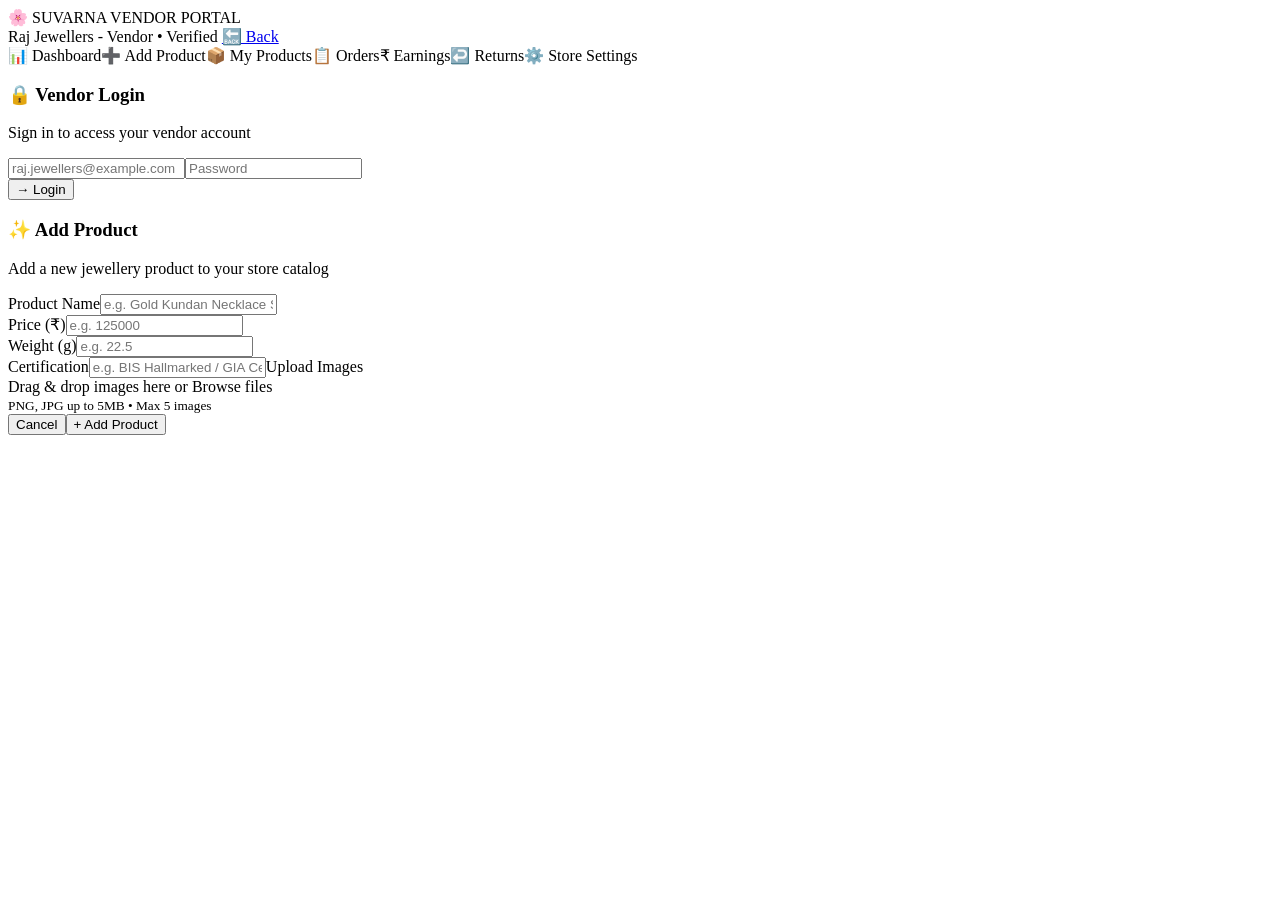
==== vendor-portal.html @ 94630f10 "Create vendor-portal.html" ====
<!DOCTYPE html>
<html><head><meta charset="UTF-8"><meta name="viewport" content="width=device-width, initial-scale=1.0"><title>SUVARNA Vendor Portal</title><link rel="stylesheet" href="vendor-portal.css"></head>
<body>
<div class="top-header"><div class="logo">🌸 SUVARNA <span>VENDOR PORTAL</span></div><div class="vendor-info">Raj Jewellers - Vendor • Verified <a href="index.html">🔙 Back</a></div></div>
<div class="layout">
  <div class="sidebar"><a class="active">📊 Dashboard</a><a class="selected">➕ Add Product</a><a>📦 My Products</a><a>📋 Orders</a><a>₹ Earnings</a><a>↩️ Returns</a><a>⚙️ Store Settings</a></div>
  <div class="main">
    <div class="login-card"><h3>🔒 Vendor Login</h3><p>Sign in to access your vendor account</p><div class="row"><input placeholder="raj.jewellers@example.com"><input type="password" placeholder="Password"></div><button class="btn-login">→ Login</button></div>
    <div class="form-card"><h3>✨ Add Product</h3><p>Add a new jewellery product to your store catalog</p><label>Product Name</label><input placeholder="e.g. Gold Kundan Necklace Set"><div class="row"><div><label>Price (₹)</label><input placeholder="e.g. 125000"></div><div><label>Weight (g)</label><input placeholder="e.g. 22.5"></div></div><label>Certification</label><input placeholder="e.g. BIS Hallmarked / GIA Certified"><label>Upload Images</label><div class="upload">Drag & drop images here or Browse files<br><small>PNG, JPG up to 5MB • Max 5 images</small></div><div class="btn-row"><button class="btn-cancel">Cancel</button><button class="btn-add">+ Add Product</button></div></div>
  </div>
</div>
</body></html>
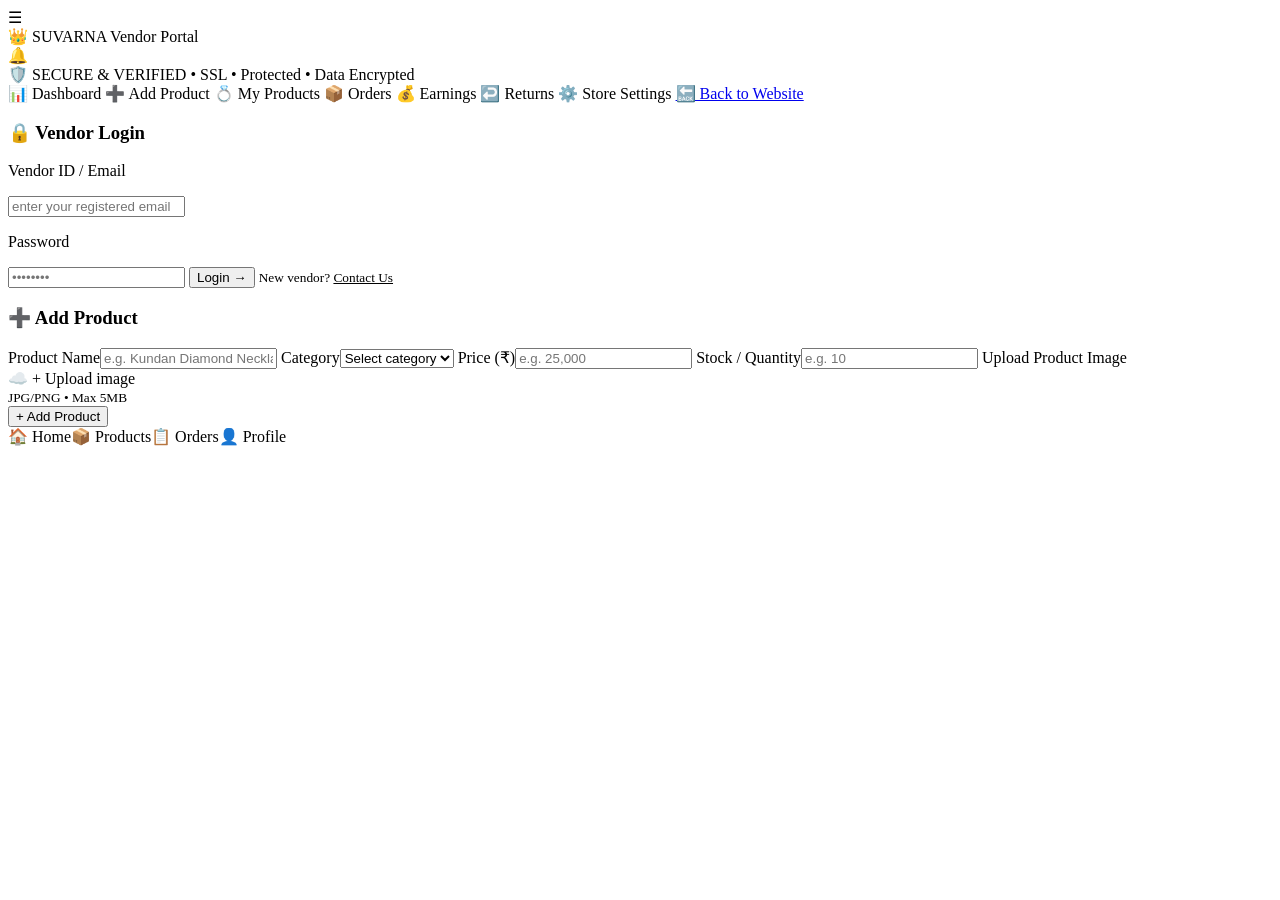
==== commit 6219440c: "Create vendor-portal.html" ====
--- a/vendor-portal.html
+++ b/vendor-portal.html
@@ -1,12 +1,56 @@
 <!DOCTYPE html>
-<html><head><meta charset="UTF-8"><meta name="viewport" content="width=device-width, initial-scale=1.0"><title>SUVARNA Vendor Portal</title><link rel="stylesheet" href="vendor-portal.css"></head>
+<html lang="en">
+<head>
+<meta charset="UTF-8">
+<meta name="viewport" content="width=device-width, initial-scale=1.0">
+<title>SUVARNA Vendor Portal</title>
+<link rel="stylesheet" href="css/vendor-portal.css">
+</head>
 <body>
-<div class="top-header"><div class="logo">🌸 SUVARNA <span>VENDOR PORTAL</span></div><div class="vendor-info">Raj Jewellers - Vendor • Verified <a href="index.html">🔙 Back</a></div></div>
-<div class="layout">
-  <div class="sidebar"><a class="active">📊 Dashboard</a><a class="selected">➕ Add Product</a><a>📦 My Products</a><a>📋 Orders</a><a>₹ Earnings</a><a>↩️ Returns</a><a>⚙️ Store Settings</a></div>
-  <div class="main">
-    <div class="login-card"><h3>🔒 Vendor Login</h3><p>Sign in to access your vendor account</p><div class="row"><input placeholder="raj.jewellers@example.com"><input type="password" placeholder="Password"></div><button class="btn-login">→ Login</button></div>
-    <div class="form-card"><h3>✨ Add Product</h3><p>Add a new jewellery product to your store catalog</p><label>Product Name</label><input placeholder="e.g. Gold Kundan Necklace Set"><div class="row"><div><label>Price (₹)</label><input placeholder="e.g. 125000"></div><div><label>Weight (g)</label><input placeholder="e.g. 22.5"></div></div><label>Certification</label><input placeholder="e.g. BIS Hallmarked / GIA Certified"><label>Upload Images</label><div class="upload">Drag & drop images here or Browse files<br><small>PNG, JPG up to 5MB • Max 5 images</small></div><div class="btn-row"><button class="btn-cancel">Cancel</button><button class="btn-add">+ Add Product</button></div></div>
+<div class="pearl-bg">
+  <header class="header">
+    <div class="menu-toggle" onclick="document.getElementById('sidebar').classList.toggle('show')">☰</div>
+    <div class="logo">👑 SUVARNA <span>Vendor Portal</span></div>
+    <div>🔔</div>
+  </header>
+
+  <div class="secure-badge">🛡️ SECURE & VERIFIED • SSL • Protected • Data Encrypted</div>
+
+  <div class="layout">
+    <div class="sidebar" id="sidebar">
+      <a class="active">📊 Dashboard</a>
+      <a class="sel">➕ Add Product</a>
+      <a>💍 My Products</a>
+      <a>📦 Orders</a>
+      <a>💰 Earnings</a>
+      <a>↩️ Returns</a>
+      <a>⚙️ Store Settings</a>
+      <a href="index.html" class="back">🔙 Back to Website</a>
+    </div>
+
+    <div class="main">
+      <div class="card">
+        <h3>🔒 Vendor Login</h3>
+        <p>Vendor ID / Email</p><input placeholder="enter your registered email">
+        <p>Password</p><input type="password" placeholder="••••••••">
+        <button class="btn-saffron">Login →</button>
+        <small>New vendor? <u>Contact Us</u></small>
+      </div>
+
+      <div class="card">
+        <h3>➕ Add Product</h3>
+        <label>Product Name</label><input placeholder="e.g. Kundan Diamond Necklace">
+        <label>Category</label><select><option>Select category</option><option>Gold</option><option>Diamond</option><option>Silver</option><option>Bridal</option></select>
+        <label>Price (₹)</label><input placeholder="e.g. 25,000">
+        <label>Stock / Quantity</label><input placeholder="e.g. 10">
+        <label>Upload Product Image</label>
+        <div class="upload">☁️ + Upload image<br><small>JPG/PNG • Max 5MB</small></div>
+        <button class="btn-saffron">+ Add Product</button>
+      </div>
+    </div>
   </div>
+
+  <div class="bottom-nav"><span class="active">🏠 Home</span><span>📦 Products</span><span>📋 Orders</span><span>👤 Profile</span></div>
 </div>
-</body></html>
+</body>
+      </html>
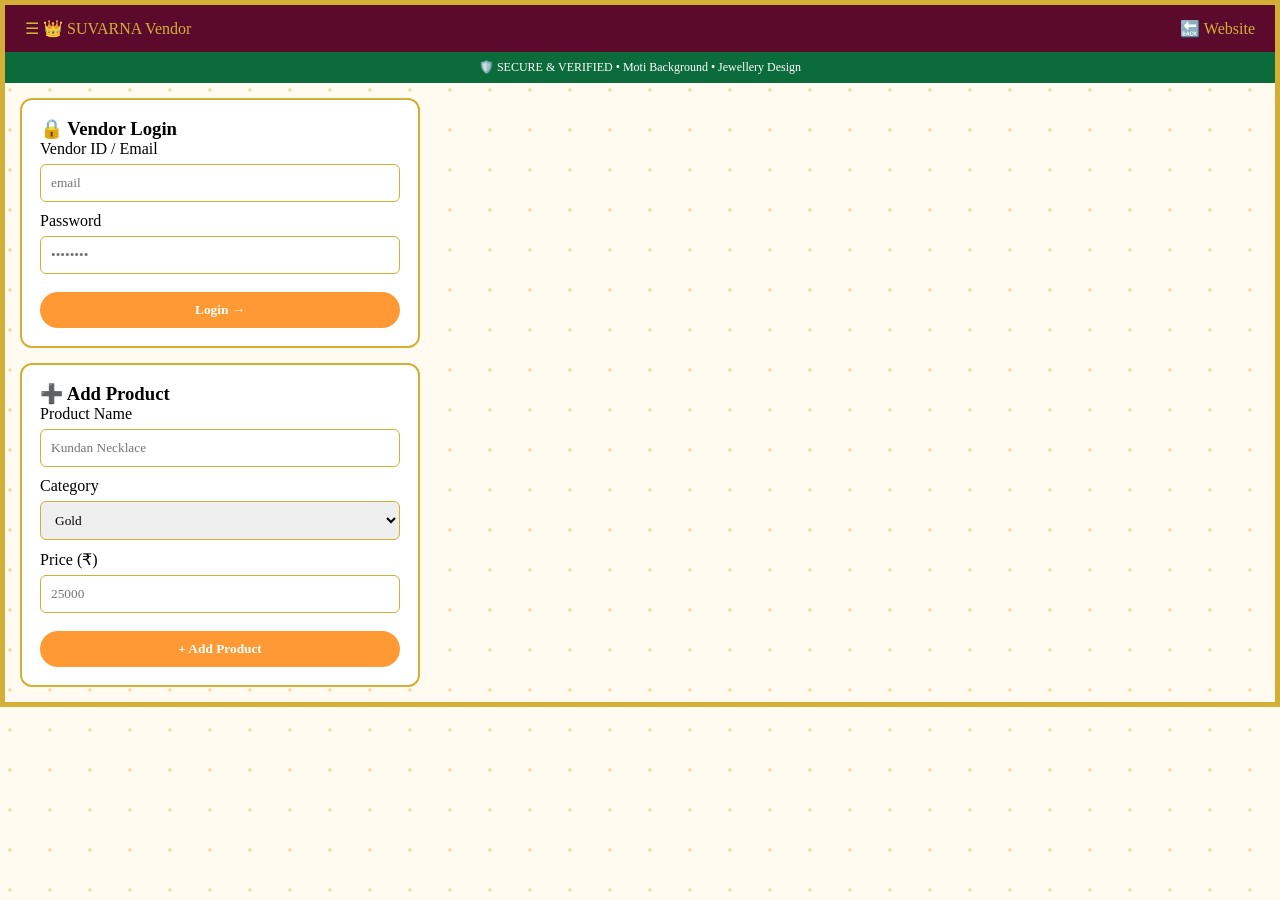
==== commit 2f3a02db: "Create vendor-portal.html" ====
--- a/vendor-portal.html
+++ b/vendor-portal.html
@@ -1,56 +1,16 @@
 <!DOCTYPE html>
-<html lang="en">
-<head>
-<meta charset="UTF-8">
-<meta name="viewport" content="width=device-width, initial-scale=1.0">
-<title>SUVARNA Vendor Portal</title>
-<link rel="stylesheet" href="css/vendor-portal.css">
-</head>
-<body>
-<div class="pearl-bg">
-  <header class="header">
-    <div class="menu-toggle" onclick="document.getElementById('sidebar').classList.toggle('show')">☰</div>
-    <div class="logo">👑 SUVARNA <span>Vendor Portal</span></div>
-    <div>🔔</div>
-  </header>
-
-  <div class="secure-badge">🛡️ SECURE & VERIFIED • SSL • Protected • Data Encrypted</div>
-
-  <div class="layout">
-    <div class="sidebar" id="sidebar">
-      <a class="active">📊 Dashboard</a>
-      <a class="sel">➕ Add Product</a>
-      <a>💍 My Products</a>
-      <a>📦 Orders</a>
-      <a>💰 Earnings</a>
-      <a>↩️ Returns</a>
-      <a>⚙️ Store Settings</a>
-      <a href="index.html" class="back">🔙 Back to Website</a>
-    </div>
-
-    <div class="main">
-      <div class="card">
-        <h3>🔒 Vendor Login</h3>
-        <p>Vendor ID / Email</p><input placeholder="enter your registered email">
-        <p>Password</p><input type="password" placeholder="••••••••">
-        <button class="btn-saffron">Login →</button>
-        <small>New vendor? <u>Contact Us</u></small>
-      </div>
-
-      <div class="card">
-        <h3>➕ Add Product</h3>
-        <label>Product Name</label><input placeholder="e.g. Kundan Diamond Necklace">
-        <label>Category</label><select><option>Select category</option><option>Gold</option><option>Diamond</option><option>Silver</option><option>Bridal</option></select>
-        <label>Price (₹)</label><input placeholder="e.g. 25,000">
-        <label>Stock / Quantity</label><input placeholder="e.g. 10">
-        <label>Upload Product Image</label>
-        <div class="upload">☁️ + Upload image<br><small>JPG/PNG • Max 5MB</small></div>
-        <button class="btn-saffron">+ Add Product</button>
-      </div>
-    </div>
-  </div>
-
-  <div class="bottom-nav"><span class="active">🏠 Home</span><span>📦 Products</span><span>📋 Orders</span><span>👤 Profile</span></div>
-</div>
-</body>
-      </html>
+<html><head><meta charset="UTF-8"><meta name="viewport" content="width=device-width, initial-scale=1.0">
+<title>SUVARNA Vendor</title>
+<style>
+*{margin:0;padding:0;box-sizing:border-box;font-family:serif} body{border:5px solid #D4AF37;background:#FFFBF0 url('data:image/svg+xml;utf8,<svg xmlns="http://www.w3.org/2000/svg" width="40" height="40"><circle cx="10" cy="10" r="2" fill="%23D4AF3755"/></svg>')}
+.header{background:#5C0A2C;color:#D4AF37;padding:14px 20px;display:flex;justify-content:space-between}
+.card{background:#fff;border:2px solid #D4AF37;border-radius:12px;padding:18px;margin:15px;max-width:400px}
+input,select{width:100%;padding:10px;margin:6px 0 10px;border:1px solid #D4AF37;border-radius:6px}
+.btn{background:#FF9933;color:#fff;border:none;padding:10px;width:100%;border-radius:20px;font-weight:bold;margin-top:8px}
+.badge{background:#0B6B3A;color:#fff;text-align:center;padding:8px;font-size:12px}
+</style></head><body>
+<div class="header"><div>☰ 👑 SUVARNA Vendor</div><a href="index.html" style="color:#D4AF37;text-decoration:none">🔙 Website</a></div>
+<div class="badge">🛡️ SECURE & VERIFIED • Moti Background • Jewellery Design</div>
+<div class="card"><h3>🔒 Vendor Login</h3><p>Vendor ID / Email</p><input placeholder="email"><p>Password</p><input type="password" placeholder="••••••••"><button class="btn">Login →</button></div>
+<div class="card"><h3>➕ Add Product</h3><label>Product Name</label><input placeholder="Kundan Necklace"><label>Category</label><select><option>Gold</option><option>Diamond</option><option>Silver</option><option>Bridal</option></select><label>Price (₹)</label><input placeholder="25000"><button class="btn">+ Add Product</button></div>
+</body></html>
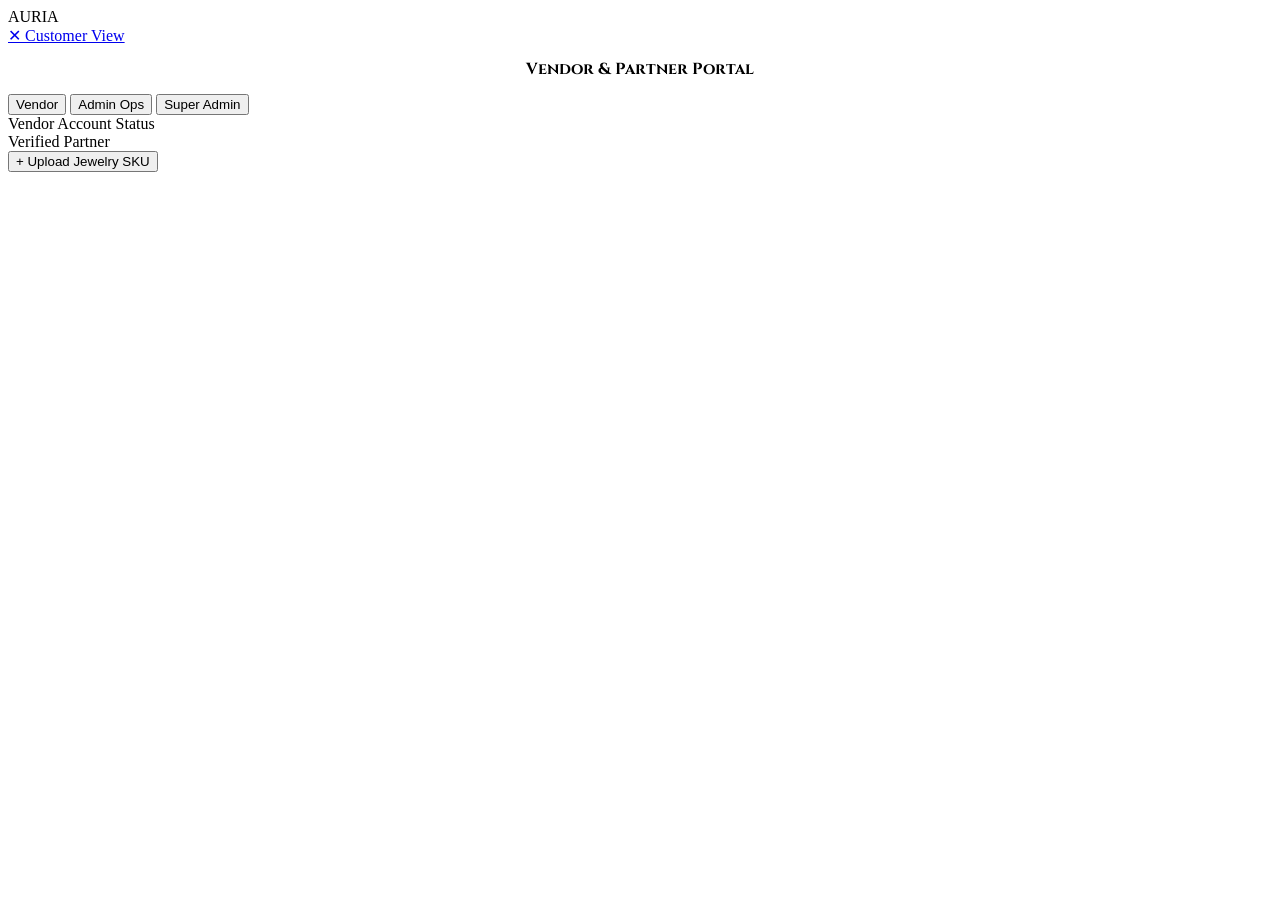
==== commit f0275c35: "Create vendor-portal.html" ====
--- a/vendor-portal.html
+++ b/vendor-portal.html
@@ -1,16 +1,64 @@
 <!DOCTYPE html>
-<html><head><meta charset="UTF-8"><meta name="viewport" content="width=device-width, initial-scale=1.0">
-<title>SUVARNA Vendor</title>
-<style>
-*{margin:0;padding:0;box-sizing:border-box;font-family:serif} body{border:5px solid #D4AF37;background:#FFFBF0 url('data:image/svg+xml;utf8,<svg xmlns="http://www.w3.org/2000/svg" width="40" height="40"><circle cx="10" cy="10" r="2" fill="%23D4AF3755"/></svg>')}
-.header{background:#5C0A2C;color:#D4AF37;padding:14px 20px;display:flex;justify-content:space-between}
-.card{background:#fff;border:2px solid #D4AF37;border-radius:12px;padding:18px;margin:15px;max-width:400px}
-input,select{width:100%;padding:10px;margin:6px 0 10px;border:1px solid #D4AF37;border-radius:6px}
-.btn{background:#FF9933;color:#fff;border:none;padding:10px;width:100%;border-radius:20px;font-weight:bold;margin-top:8px}
-.badge{background:#0B6B3A;color:#fff;text-align:center;padding:8px;font-size:12px}
-</style></head><body>
-<div class="header"><div>☰ 👑 SUVARNA Vendor</div><a href="index.html" style="color:#D4AF37;text-decoration:none">🔙 Website</a></div>
-<div class="badge">🛡️ SECURE & VERIFIED • Moti Background • Jewellery Design</div>
-<div class="card"><h3>🔒 Vendor Login</h3><p>Vendor ID / Email</p><input placeholder="email"><p>Password</p><input type="password" placeholder="••••••••"><button class="btn">Login →</button></div>
-<div class="card"><h3>➕ Add Product</h3><label>Product Name</label><input placeholder="Kundan Necklace"><label>Category</label><select><option>Gold</option><option>Diamond</option><option>Silver</option><option>Bridal</option></select><label>Price (₹)</label><input placeholder="25000"><button class="btn">+ Add Product</button></div>
-</body></html>
+<html lang="hi">
+<head>
+    <meta charset="UTF-8">
+    <meta name="viewport" content="width=device-width, initial-scale=1.0">
+    <title>AURIA - Vendor Portal</title>
+    <link href="https://fonts.googleapis.com/css2?family=Cinzel:wght@600;700&family=Montserrat:wght@400;600;700&display=swap" rel="stylesheet">
+    <link rel="stylesheet" href="../assets/css/style.css">
+</head>
+<body>
+
+<div class="phone-viewport">
+    <div class="header">
+        <div class="brand-logo">AURIA</div>
+        <a href="../index.html" class="nav-link-btn">✕ Customer View</a>
+    </div>
+
+    <div class="content">
+        <div style="margin-bottom: 12px; text-align: center;">
+            <h2 style="font-family:'Cinzel', serif; color: var(--maroon); font-size: 16px;">Vendor & Partner Portal</h2>
+        </div>
+
+        <!-- Internal Role Selector Tabs -->
+        <div class="vendor-subtabs">
+            <button class="subtab-btn active" onclick="switchVendorSubTab('vendor-me', event)">Vendor</button>
+            <button class="subtab-btn" onclick="switchVendorSubTab('vendor-admin', event)">Admin Ops</button>
+            <button class="subtab-btn" onclick="switchVendorSubTab('vendor-superadmin', event)">Super Admin</button>
+        </div>
+
+        <!-- 1. Vendor Own Tab -->
+        <div id="subtab-vendor-me" class="vendor-content-tab">
+            <div class="card">
+                <span class="card-title">Vendor Account Status</span>
+                <div class="card-value">Verified Partner</div>
+            </div>
+            <div class="card">
+                <button class="btn btn-gold">+ Upload Jewelry SKU</button>
+            </div>
+        </div>
+
+        <!-- 2. Admin Operations Tab -->
+        <div id="subtab-vendor-admin" class="vendor-content-tab" style="display:none;">
+            <div class="card">
+                <span class="card-title">Admin Review Queue</span>
+                <div class="card-value" style="color: #B78103;">8 Pending SKUs</div>
+                <button class="btn btn-emerald">Open Verification Desk</button>
+            </div>
+        </div>
+
+        <!-- 3. Super Admin Tab -->
+        <div id="subtab-vendor-superadmin" class="vendor-content-tab" style="display:none;">
+            <div class="card">
+                <span class="card-title">Platform GMV & Revenue</span>
+                <div class="card-value">₹14.60 Crore</div>
+                <button class="btn btn-maroon">Manage Permissions</button>
+            </div>
+        </div>
+
+    </div>
+</div>
+
+<script src="../assets/js/main.js"></script>
+</body>
+</html>
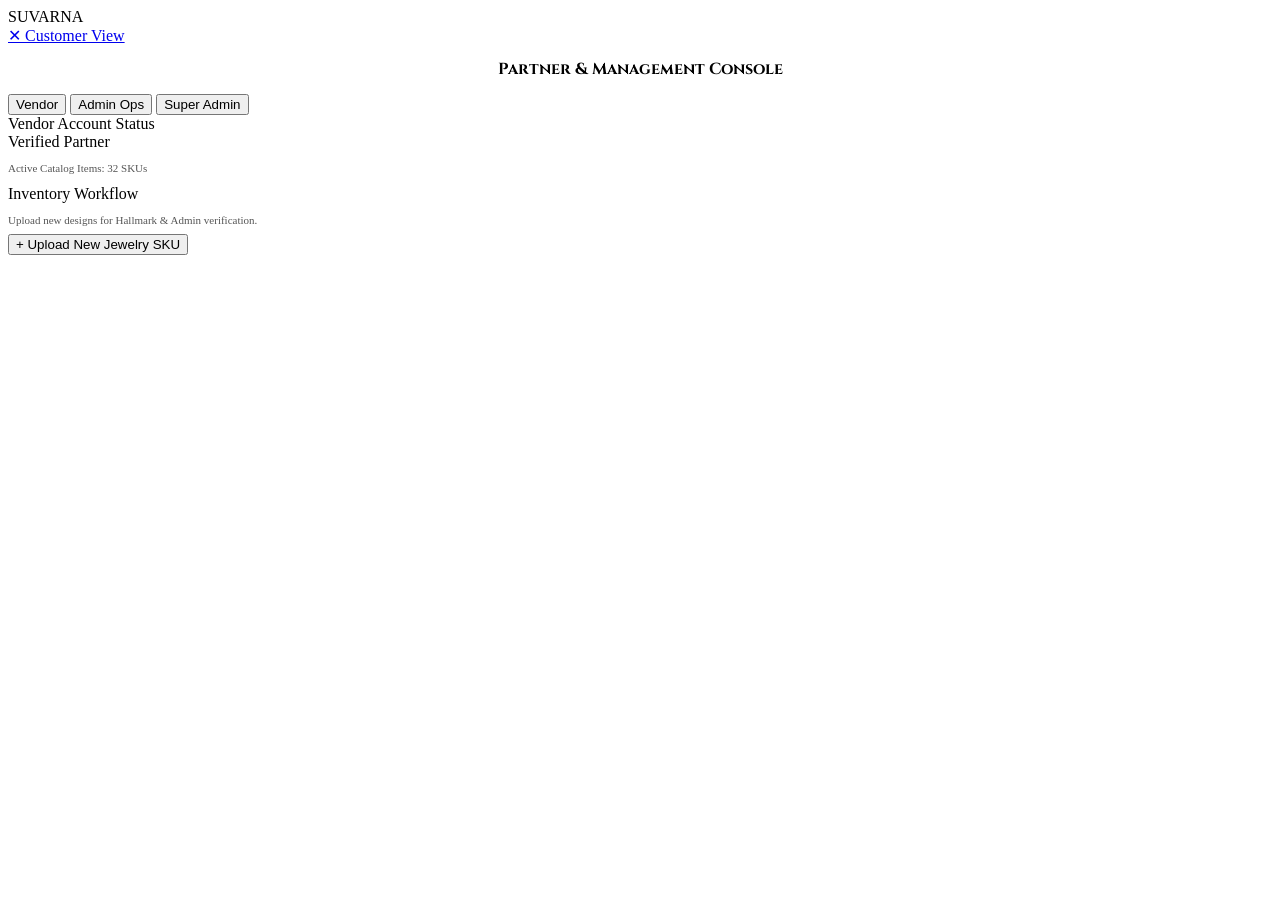
==== commit cd40dbab: "Create vendor-portal.html" ====
--- a/vendor-portal.html
+++ b/vendor-portal.html
@@ -2,57 +2,73 @@
 <html lang="hi">
 <head>
     <meta charset="UTF-8">
-    <meta name="viewport" content="width=device-width, initial-scale=1.0">
-    <title>AURIA - Vendor Portal</title>
+    <meta name="viewport" content="width=device-width, initial-scale=1.0, maximum-scale=1.0, user-scalable=no">
+    <title>SUVARNA - Vendor & Admin Portal</title>
     <link href="https://fonts.googleapis.com/css2?family=Cinzel:wght@600;700&family=Montserrat:wght@400;600;700&display=swap" rel="stylesheet">
     <link rel="stylesheet" href="../assets/css/style.css">
 </head>
 <body>
 
 <div class="phone-viewport">
+    <!-- Header -->
     <div class="header">
-        <div class="brand-logo">AURIA</div>
+        <div class="brand-logo">SUVARNA</div>
         <a href="../index.html" class="nav-link-btn">✕ Customer View</a>
     </div>
 
+    <!-- Main Content -->
     <div class="content">
         <div style="margin-bottom: 12px; text-align: center;">
-            <h2 style="font-family:'Cinzel', serif; color: var(--maroon); font-size: 16px;">Vendor & Partner Portal</h2>
+            <h2 style="font-family:'Cinzel', serif; color: var(--maroon); font-size: 16px;">Partner & Management Console</h2>
         </div>
 
-        <!-- Internal Role Selector Tabs -->
+        <!-- Internal Role Navigation Tabs -->
         <div class="vendor-subtabs">
             <button class="subtab-btn active" onclick="switchVendorSubTab('vendor-me', event)">Vendor</button>
             <button class="subtab-btn" onclick="switchVendorSubTab('vendor-admin', event)">Admin Ops</button>
             <button class="subtab-btn" onclick="switchVendorSubTab('vendor-superadmin', event)">Super Admin</button>
         </div>
 
-        <!-- 1. Vendor Own Tab -->
+        <!-- 1. Vendor Own Dashboard Tab -->
         <div id="subtab-vendor-me" class="vendor-content-tab">
             <div class="card">
                 <span class="card-title">Vendor Account Status</span>
                 <div class="card-value">Verified Partner</div>
+                <p style="font-size: 11px; color:#555;">Active Catalog Items: 32 SKUs</p>
             </div>
             <div class="card">
-                <button class="btn btn-gold">+ Upload Jewelry SKU</button>
+                <span class="card-title">Inventory Workflow</span>
+                <p style="font-size: 11px; color:#555; margin-bottom: 8px;">Upload new designs for Hallmark & Admin verification.</p>
+                <button class="btn btn-gold" onclick="triggerAction('Opening SKU Upload Form...')">+ Upload New Jewelry SKU</button>
             </div>
         </div>
 
         <!-- 2. Admin Operations Tab -->
         <div id="subtab-vendor-admin" class="vendor-content-tab" style="display:none;">
             <div class="card">
-                <span class="card-title">Admin Review Queue</span>
+                <span class="card-title">Admin Approval Queue</span>
                 <div class="card-value" style="color: #B78103;">8 Pending SKUs</div>
-                <button class="btn btn-emerald">Open Verification Desk</button>
+                <p style="font-size: 11px; color: #555; margin-bottom: 6px;">Review new product designs & Hallmark credentials uploaded by vendors.</p>
+                <button class="btn btn-emerald" onclick="triggerAction('Opening Verification Desk...')">Open Verification Desk</button>
+            </div>
+            <div class="card">
+                <span class="card-title">Vendor Onboarding</span>
+                <div class="card-value">3 KYC Requests</div>
+                <button class="btn btn-maroon" onclick="triggerAction('Opening KYC Verification Portal...')">Verify Vendor Documents</button>
             </div>
         </div>
 
-        <!-- 3. Super Admin Tab -->
+        <!-- 3. Super Admin Governance Tab -->
         <div id="subtab-vendor-superadmin" class="vendor-content-tab" style="display:none;">
             <div class="card">
                 <span class="card-title">Platform GMV & Revenue</span>
                 <div class="card-value">₹14.60 Crore</div>
-                <button class="btn btn-maroon">Manage Permissions</button>
+                <p style="font-size: 11px; color: green;">System Commission & Gold Rate Margin Balance</p>
+            </div>
+            <div class="card">
+                <span class="card-title">Access Control & Role Permissions</span>
+                <p style="font-size: 11px; color: #555; margin-bottom: 8px;">Assign/Revoke Admin rights and manage global API credentials.</p>
+                <button class="btn btn-maroon" onclick="triggerAction('Opening Role Management Module...')">Manage Admin Permissions</button>
             </div>
         </div>
 
